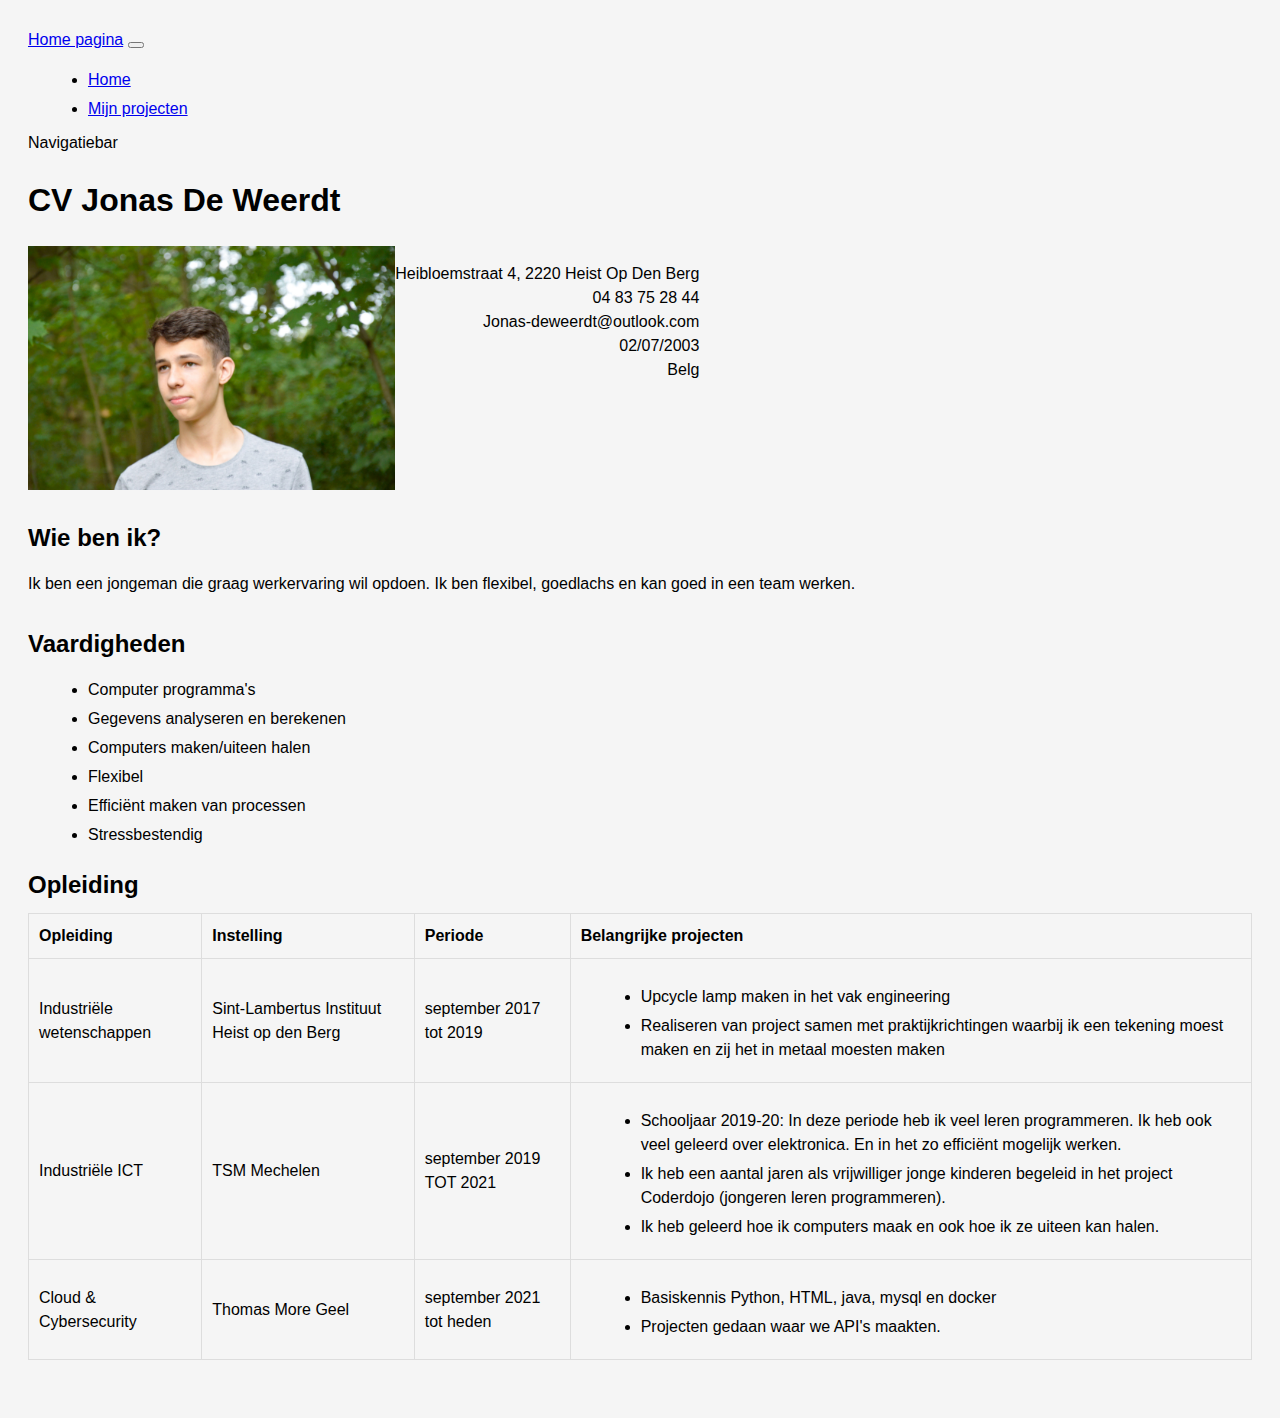
==== CV.html @ d4312438 "yeaaa" ====
<!DOCTYPE html>
<html lang="nl">

<head>
    <meta charset="UTF-8">
    <link href="https://cdn.jsdelivr.net/npm/bootstrap@5.3.0-alpha1/dist/css/bootstrap.min.css" rel="stylesheet"
        integrity="sha384-GLhlTQ8iRABdZLl6O3oVMWSktQOp6b7In1Zl3/Jr59b6EGGoI1aFkw7cmDA6j6gD" crossorigin="anonymous">
    <script src="https://cdn.jsdelivr.net/npm/bootstrap@5.3.0-alpha1/dist/js/bootstrap.bundle.min.js"
        integrity="sha384-w76AqPfDkMBDXo30jS1Sgez6pr3x5MlQ1ZAGC+nuZB+EYdgRZgiwxhTBTkF7CXvN"
        crossorigin="anonymous"></script>
    <title>CV Jonas De Weerdt</title>
    <style>
        body {
            font-family: Arial, sans-serif;
            line-height: 1.5;
            background-color: #f5f5f5;
            padding: 20px;
        }

        css h1 {
            font-size: 32px;
            margin-bottom: 20px;
        }

        h2 {
            font-size: 24px;
            margin-bottom: 10px;
        }

        h3 {
            font-size: 18px;
            margin-bottom: 10px;
        }

        p {
            margin-bottom: 10px;
        }

        ul {
            margin-left: 20px;
            margin-bottom: 10px;
        }

        li {
            margin-bottom: 5px;
        }

        table {
            border-collapse: collapse;
            margin-bottom: 20px;
            width: 100%;
        }

        th,
        td {
            padding: 10px;
            text-align: left;
            border: 1px solid #ddd;
        }

        th {
            background-color: #f5f5f5;
        }

        .section {
            margin-bottom: 30px;
        }

        .skills {
            margin-bottom: 20px;
        }

        .skill {
            background-color: #4caf50;
            color: #fff;
            font-size: 14px;
            padding: 5px 10px;
            margin-right: 10px;
            margin-bottom: 10px;
        }

        @media (max-width: 767px) {


            header img {
                max-width: 100%;
                min-width: 30%;
                visibility: hidden;
            }

            header div {
                margin-top: 20px;
                text-align: left;
            }
        }
    </style>

</head>

<body>
    <nav class="navbar navbar-expand-md bg-body-tertiary">
        <div class="container-fluid">
            <a class="navbar-brand" href="#">Home pagina</a>
            <button class="navbar-toggler" type="button" data-bs-toggle="collapse" data-bs-target="#navbarText"
                aria-controls="navbarText" aria-expanded="false" aria-label="Toggle navigation">
                <span class="navbar-toggler-icon"></span>
            </button>
            <div class="collapse navbar-collapse" id="navbarText">
                <ul class="navbar-nav me-auto mb-lg-0">
                    <li class="nav-item">
                        <a class="nav-link active" aria-current="page" href="#">Home</a>
                    </li>
                    <li class="nav-item">
                        <a class="nav-link " href="projects.html">Mijn projecten</a>
                    </li>
                </ul>
                <span class="navbar-text">
                    Navigatiebar </span>
            </div>
        </div>
    </nav>

    <h1>CV Jonas De Weerdt</h1>

    <header class="section" style="display: flex;">

        <img src="Images/_DSC0038.jpeg" alt="" style="max-width: 30%; min-width: 30%;">
        <div class="">
            <p style="text-align: right; ">Heibloemstraat 4, 2220 Heist Op Den Berg<br>
                04 83 75 28 44<br>
                Jonas-deweerdt@outlook.com<br>
                02/07/2003<br>
                Belg</p>
        </div>
    </header>


    <div class="section">
        <h2>Wie ben ik?</h2>
        <p>Ik ben een jongeman die graag werkervaring wil opdoen. Ik ben flexibel, goedlachs en kan goed in een team
            werken.</p>
    </div>
    <div class="section skills">
        <h2>Vaardigheden</h2>

        <ul>
            <li>Computer programma's</li>
            <li>Gegevens analyseren en berekenen</li>
            <li>Computers maken/uiteen halen</li>
            <li>Flexibel</li>
            <li>Efficiënt maken van processen</li>
            <li>Stressbestendig</li>
        </ul>
    </div>
    <div class="section">
        <h2>Opleiding</h2>
        <table>
            <tr>
                <th>Opleiding</th>
                <th>Instelling</th>
                <th>Periode</th>
                <th>Belangrijke projecten</th>
            </tr>
            <tr>
                <td>Industriële wetenschappen</td>
                <td>Sint-Lambertus Instituut Heist op den Berg</td>
                <td>september 2017 tot 2019</td>
                <td>
                    <ul>
                        <li>Upcycle lamp maken in het vak engineering</li>
                        <li>Realiseren van project samen met praktijkrichtingen waarbij ik een tekening moest maken en
                            zij het in metaal moesten maken</li>
                    </ul>
                </td>
            </tr>
            <tr>
                <td>Industriële ICT</td>
                <td>TSM Mechelen</td>
                <td>september 2019 TOT 2021</td>
                <td>
                    <ul>
                        <li>Schooljaar 2019-20: In deze periode heb ik veel leren programmeren. Ik heb ook veel geleerd
                            over elektronica. En in het zo efficiënt mogelijk werken.
                        </li>
                        <li>Ik heb een aantal jaren als vrijwilliger jonge kinderen begeleid in het project Coderdojo
                            (jongeren leren programmeren).
                        </li>
                        <li>Ik heb geleerd hoe ik computers maak en ook hoe ik ze uiteen kan halen.
                        </li>
                    </ul>
                </td>
            </tr>
            <tr>
                <td>Cloud & Cybersecurity</td>
                <td>Thomas More Geel</td>
                <td>september 2021 tot heden</td>
                <td>
                    <ul>
                        <li>
                            Basiskennis Python, HTML, java, mysql en docker
                        </li>
                        <li>
                            Projecten gedaan waar we API's maakten.
                        </li>
                    </ul>
                </td>
            </tr>
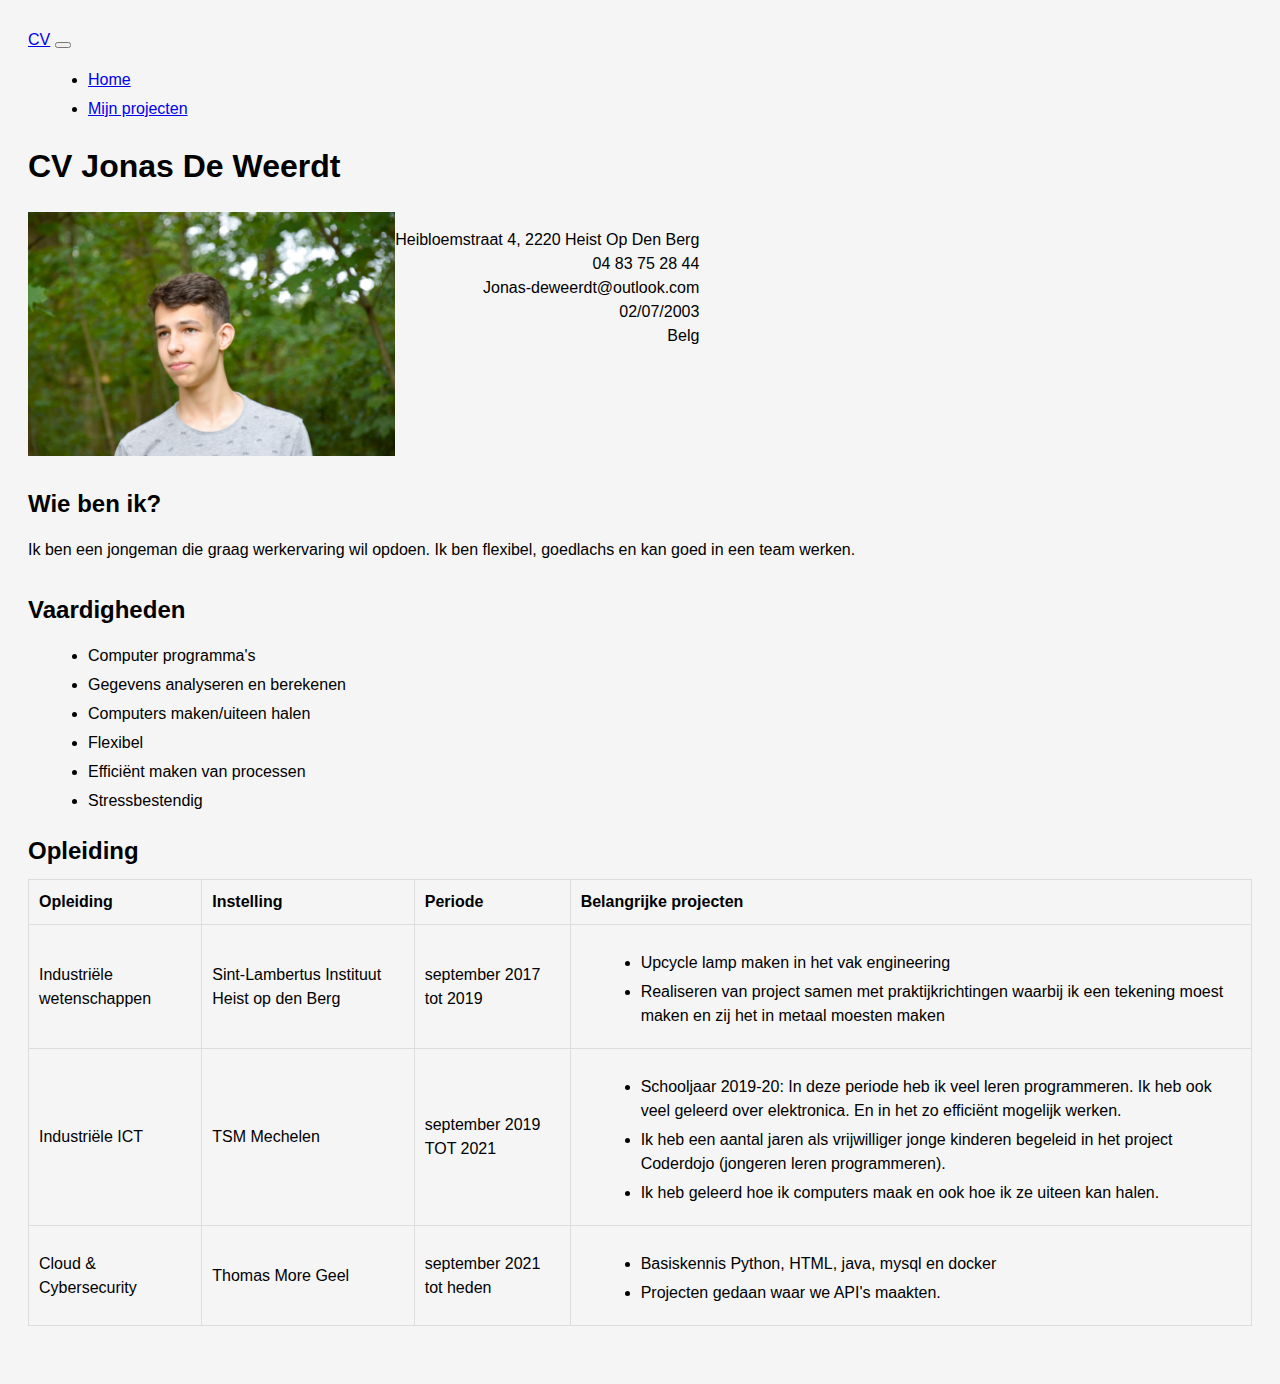
==== commit 851aa73c: "yeet" ====
--- a/CV.html
+++ b/CV.html
@@ -100,7 +100,7 @@
 <body>
     <nav class="navbar navbar-expand-md bg-body-tertiary">
         <div class="container-fluid">
-            <a class="navbar-brand" href="#">Home pagina</a>
+            <a class="navbar-brand" href="#">CV</a>
             <button class="navbar-toggler" type="button" data-bs-toggle="collapse" data-bs-target="#navbarText"
                 aria-controls="navbarText" aria-expanded="false" aria-label="Toggle navigation">
                 <span class="navbar-toggler-icon"></span>
@@ -108,14 +108,13 @@
             <div class="collapse navbar-collapse" id="navbarText">
                 <ul class="navbar-nav me-auto mb-lg-0">
                     <li class="nav-item">
-                        <a class="nav-link active" aria-current="page" href="#">Home</a>
+                        <a class="nav-link active" aria-current="page" href="index.html">Home</a>
                     </li>
                     <li class="nav-item">
                         <a class="nav-link " href="projects.html">Mijn projecten</a>
                     </li>
                 </ul>
-                <span class="navbar-text">
-                    Navigatiebar </span>
+
             </div>
         </div>
     </nav>
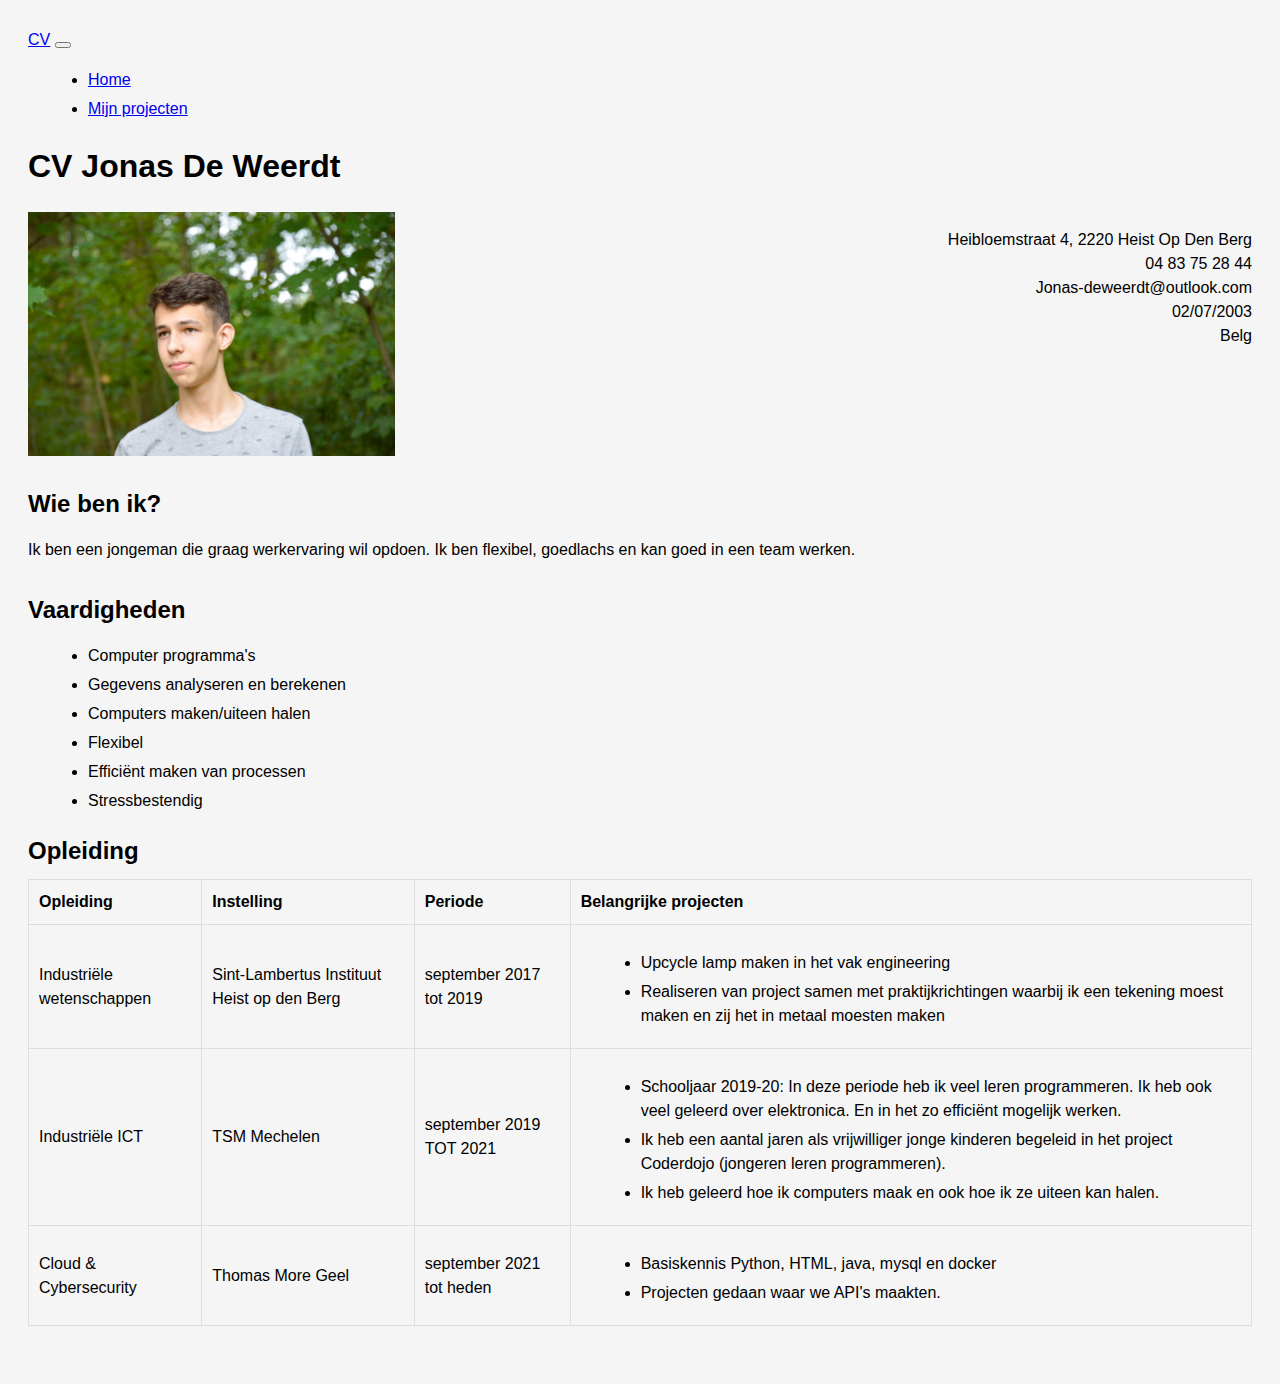
==== commit 023a31bf: "yeah" ====
--- a/CV.html
+++ b/CV.html
@@ -123,9 +123,9 @@
 
     <header class="section" style="display: flex;">
 
-        <img src="Images/_DSC0038.jpeg" alt="" style="max-width: 30%; min-width: 30%;">
-        <div class="">
-            <p style="text-align: right; ">Heibloemstraat 4, 2220 Heist Op Den Berg<br>
+        <img src="./Images/_DSC0038.jpeg" alt="" style="max-width: 30%; min-width: 30%;">
+        <div class="" style="width: 100%; text-align:right">
+            <p style="">Heibloemstraat 4, 2220 Heist Op Den Berg<br>
                 04 83 75 28 44<br>
                 Jonas-deweerdt@outlook.com<br>
                 02/07/2003<br>
